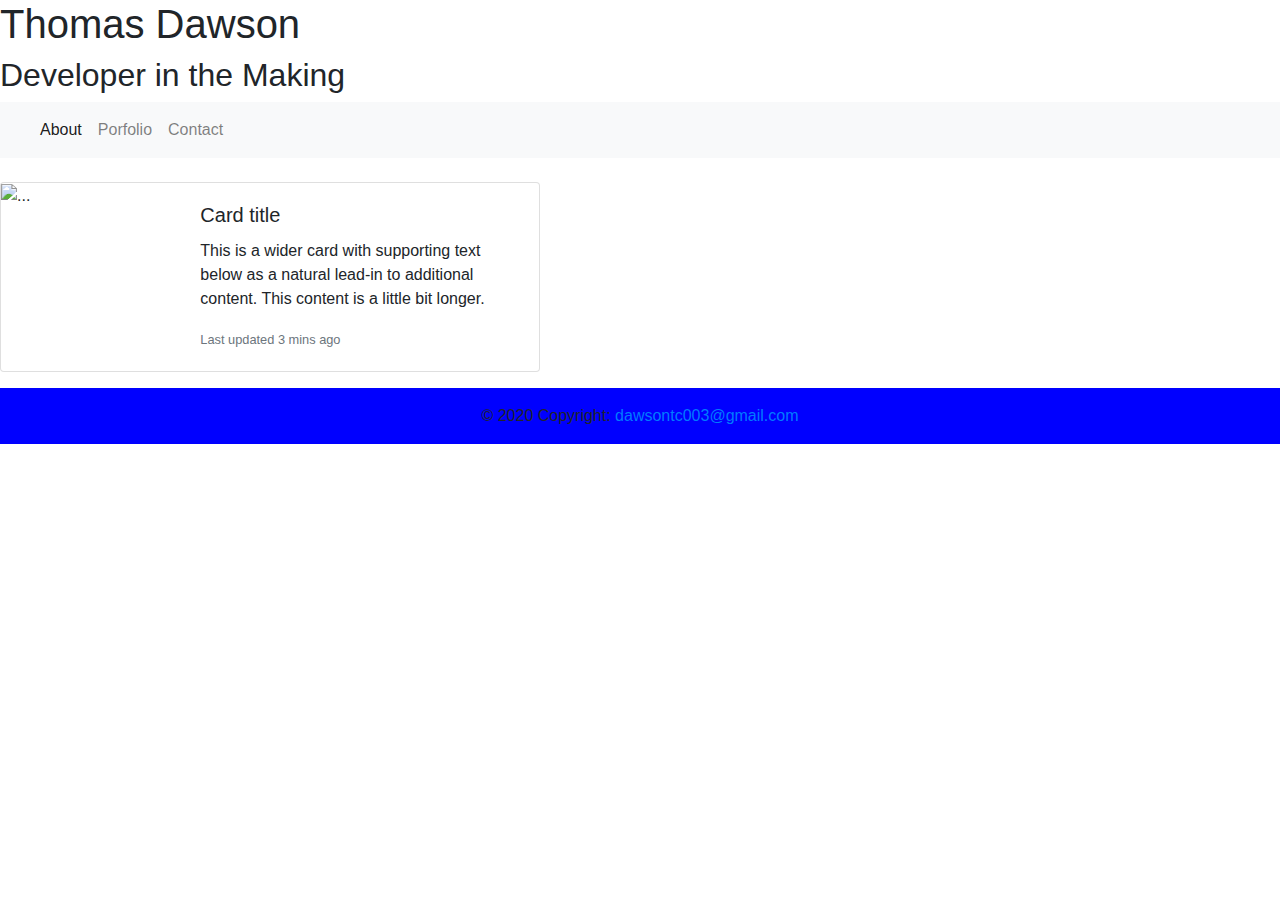
==== index.html @ 708390ba "Initial commit with Index, contact, and portfolio pages no styling" ====
<!DOCTYPE html>
<html lang="en">
  <head>
    <meta charset="UTF-8" />
    <meta name="viewport" content="width=device-width, initial-scale=1.0" />
    <title>Online Portfolio</title>
    <!-- Bootstrap link reference -->
    <link
      rel="stylesheet"
      href="https://stackpath.bootstrapcdn.com/bootstrap/4.5.2/css/bootstrap.min.css"
      integrity="sha384-JcKb8q3iqJ61gNV9KGb8thSsNjpSL0n8PARn9HuZOnIxN0hoP+VmmDGMN5t9UJ0Z"
      crossorigin="anonymous"
    />
    <!-- Custom CSS link reference -->
    <link rel="stylesheet" href="style.css" />
  </head>
  <body>
    <!-- Header elements -->
    <h1>Thomas Dawson</h1>
    <h2>Developer in the Making</h2>
    <!-- Bootstrap collapsible Nav -->
    <nav class="navbar navbar-expand-lg navbar-light bg-light">
      <a class="navbar-brand" href="#"></a>
      <button
        class="navbar-toggler"
        type="button"
        data-toggle="collapse"
        data-target="#navbarNavAltMarkup"
        aria-controls="navbarNavAltMarkup"
        aria-expanded="false"
        aria-label="Toggle navigation"
      >
        <span class="navbar-toggler-icon"></span>
      </button>
      <div class="collapse navbar-collapse" id="navbarNavAltMarkup">
        <div class="navbar-nav">
          <a class="nav-link active" href="index.html"
            >About <span class="sr-only">(current)</span></a
          >
          <a class="nav-link" href="portfolio.html">Porfolio</a>
          <a class="nav-link" href="contact.html">Contact</a>
        </div>
      </div>
    </nav>
    <br />
    <!-- Profile Image -->
            <div class="card mb-3" style="max-width: 540px">
              <div class="row no-gutters">
                <div class="col-md-4">
                  <img src="https://bootcampspot.com/broker/studentAvatar?accountId=61205" class="" alt="..." />
                </div>
                <div class="col-md-8">
                  <div class="card-body">
                    <h5 class="card-title">Card title</h5>
                    <p class="card-text">
                      This is a wider card with supporting text below as a natural
                      lead-in to additional content. This content is a little bit
                      longer.
                    </p>
            
                    <p class="card-text">
                      <small class="text-muted">Last updated 3 mins ago</small>
                    </p>
                  </div>
                </div>
              </div>
            </div>
            </body>
              </body>
              <!-- Footer -->
              <footer class="page-footer font-small blue">
              
                <!-- Copyright -->
                <div class="footer-copyright text-center py-3">© 2020 Copyright:
                  <a href="dawsontc003@gmail.com"> dawsontc003@gmail.com</a>
                </div>
                <!-- Copyright -->
              
              </footer>
              <!-- Footer -->
</html>
---- style.css ----
form {
  float: left;
  width: 500px;
  padding-left: 50px;
}
img {
  width: 190px;
}
footer {
  background-color: blue;
}
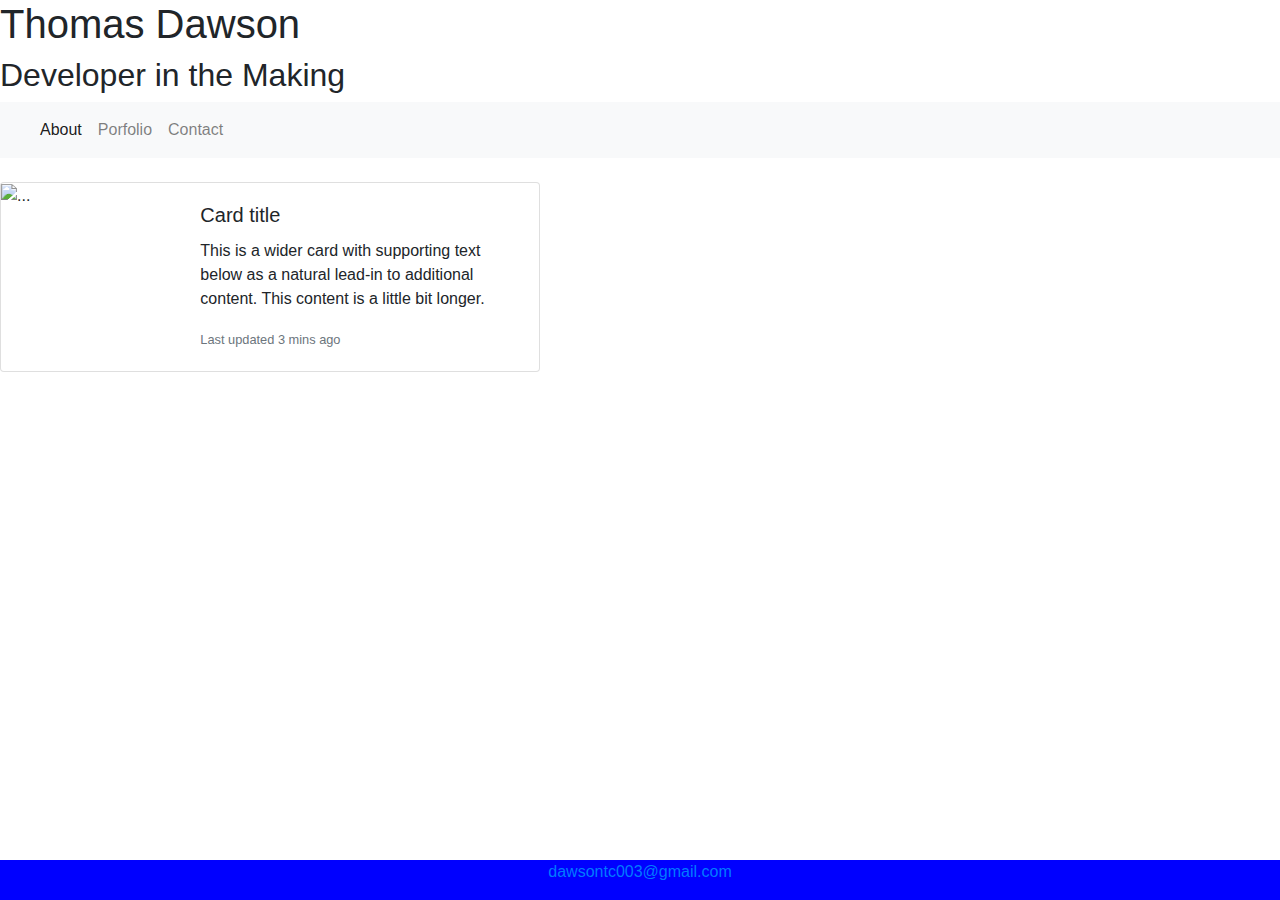
==== commit 84674f7b: "Header, footer, and gallery for porfolio" ====
--- a/index.html
+++ b/index.html
@@ -44,38 +44,36 @@
     </nav>
     <br />
     <!-- Profile Image -->
-            <div class="card mb-3" style="max-width: 540px">
-              <div class="row no-gutters">
-                <div class="col-md-4">
-                  <img src="https://bootcampspot.com/broker/studentAvatar?accountId=61205" class="" alt="..." />
-                </div>
-                <div class="col-md-8">
-                  <div class="card-body">
-                    <h5 class="card-title">Card title</h5>
-                    <p class="card-text">
-                      This is a wider card with supporting text below as a natural
-                      lead-in to additional content. This content is a little bit
-                      longer.
-                    </p>
-            
-                    <p class="card-text">
-                      <small class="text-muted">Last updated 3 mins ago</small>
-                    </p>
-                  </div>
-                </div>
-              </div>
-            </div>
-            </body>
-              </body>
-              <!-- Footer -->
-              <footer class="page-footer font-small blue">
-              
-                <!-- Copyright -->
-                <div class="footer-copyright text-center py-3">© 2020 Copyright:
-                  <a href="dawsontc003@gmail.com"> dawsontc003@gmail.com</a>
-                </div>
-                <!-- Copyright -->
-              
-              </footer>
-              <!-- Footer -->
+    <div class="card mb-3" style="max-width: 540px">
+      <div class="row no-gutters">
+        <div class="col-md-4">
+          <img
+            src="https://bootcampspot.com/broker/studentAvatar?accountId=61205"
+            class=""
+            alt="..."
+          />
+        </div>
+        <div class="col-md-8">
+          <div class="card-body">
+            <h5 class="card-title">Card title</h5>
+            <p class="card-text">
+              This is a wider card with supporting text below as a natural
+              lead-in to additional content. This content is a little bit
+              longer.
+            </p>
+
+            <p class="card-text">
+              <small class="text-muted">Last updated 3 mins ago</small>
+            </p>
+          </div>
+        </div>
+      </div>
+    </div>
+    <!-- Footer -->
+    <div class="footer">
+      <p><a href="/contact.html">dawsontc003@gmail.com</a></p>
+    </div>
+  </body>
+
+  <!-- Footer -->
 </html>
--- a/style.css
+++ b/style.css
@@ -9,3 +9,12 @@
 footer {
   background-color: blue;
 }
+.footer {
+  position: fixed;
+  left: 0;
+  bottom: 0;
+  width: 100%;
+  background-color: blue;
+  color: white;
+  text-align: center;
+}
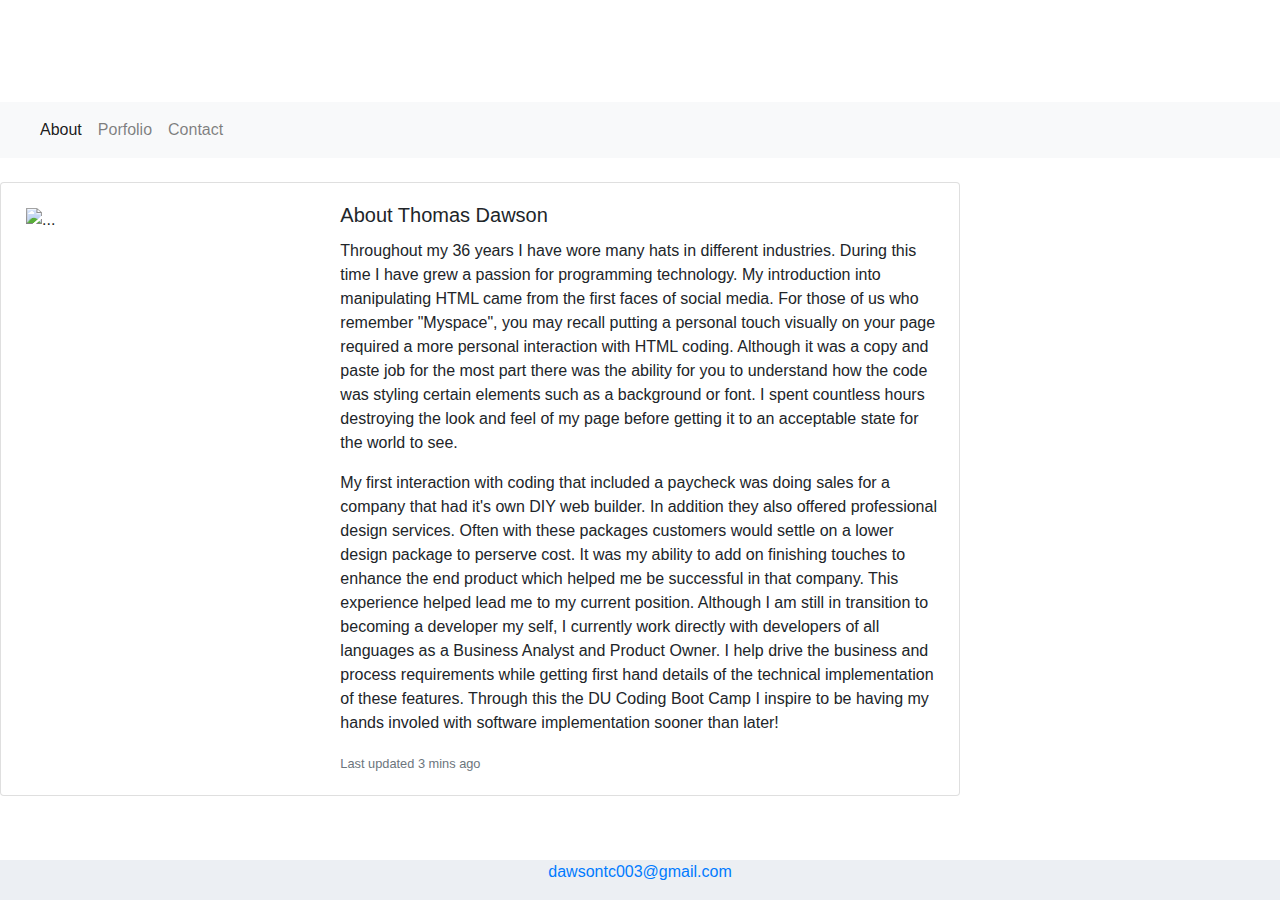
==== commit b0cead8a: "updated portfolio pics and content on index page" ====
--- a/index.html
+++ b/index.html
@@ -16,8 +16,10 @@
   </head>
   <body>
     <!-- Header elements -->
-    <h1>Thomas Dawson</h1>
-    <h2>Developer in the Making</h2>
+    <div class="header">
+      <h1>Thomas Dawson</h1>
+      <h2>Developer in the Making</h2>
+    </div>
     <!-- Bootstrap collapsible Nav -->
     <nav class="navbar navbar-expand-lg navbar-light bg-light">
       <a class="navbar-brand" href="#"></a>
@@ -43,8 +45,8 @@
       </div>
     </nav>
     <br />
-    <!-- Profile Image -->
-    <div class="card mb-3" style="max-width: 540px">
+    <!-- Profile Image and content -->
+    <div class="card mb-3" style="max-width: 75%">
       <div class="row no-gutters">
         <div class="col-md-4">
           <img
@@ -55,11 +57,35 @@
         </div>
         <div class="col-md-8">
           <div class="card-body">
-            <h5 class="card-title">Card title</h5>
+            <h5 class="card-title">About Thomas Dawson</h5>
             <p class="card-text">
-              This is a wider card with supporting text below as a natural
-              lead-in to additional content. This content is a little bit
-              longer.
+              Throughout my 36 years I have wore many hats in different
+              industries. During this time I have grew a passion for programming
+              technology. My introduction into manipulating HTML came from the
+              first faces of social media. For those of us who remember
+              "Myspace", you may recall putting a personal touch visually on
+              your page required a more personal interaction with HTML coding.
+              Although it was a copy and paste job for the most part there was
+              the ability for you to understand how the code was styling certain
+              elements such as a background or font. I spent countless hours
+              destroying the look and feel of my page before getting it to an
+              acceptable state for the world to see.
+            </p>
+            <p>
+              My first interaction with coding that included a paycheck was
+              doing sales for a company that had it's own DIY web builder. In
+              addition they also offered professional design services. Often
+              with these packages customers would settle on a lower design
+              package to perserve cost. It was my ability to add on finishing
+              touches to enhance the end product which helped me be successful
+              in that company. This experience helped lead me to my current
+              position. Although I am still in transition to becoming a
+              developer my self, I currently work directly with developers of
+              all languages as a Business Analyst and Product Owner. I help
+              drive the business and process requirements while getting first
+              hand details of the technical implementation of these features.
+              Through this the DU Coding Boot Camp I inspire to be having my
+              hands involed with software implementation sooner than later!
             </p>
 
             <p class="card-text">
--- a/style.css
+++ b/style.css
@@ -4,17 +4,33 @@
   padding-left: 50px;
 }
 img {
-  width: 190px;
+  width: 300px;
+  margin: 25px;
 }
-footer {
-  background-color: blue;
-}
+
 .footer {
   position: fixed;
   left: 0;
   bottom: 0;
   width: 100%;
-  background-color: blue;
+  background-color: #eceff3;
   color: white;
   text-align: center;
 }
+.cardmb-3 {
+  margin: 25px;
+}
+.imagegallery {
+  margin: 25px;
+}
+.article {
+  margin: 25px;
+}
+body {
+  background-image: url(https://images.unsplash.com/photo-1534175507998-e5477e27c2c7?ixlib=rb-1.2.1&ixid=eyJhcHBfaWQiOjEyMDd9&auto=format&fit=crop&w=334&q=80);
+}
+.header {
+  font-style: italic;
+  font-family: fantasy;
+  color: white;
+}
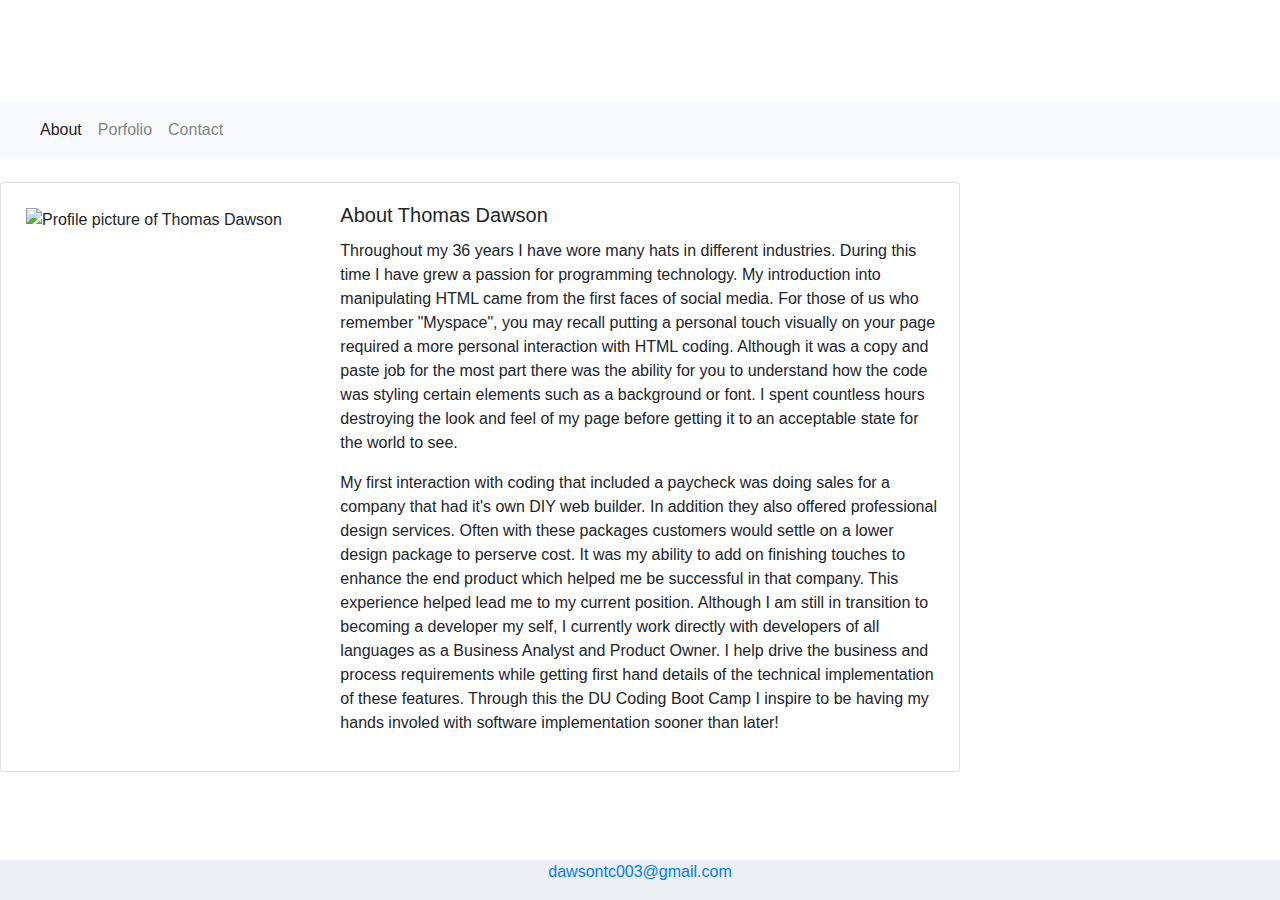
==== commit afb36df3: "Updated README and edits for working hamburger nav" ====
--- a/index.html
+++ b/index.html
@@ -52,7 +52,7 @@
           <img
             src="https://bootcampspot.com/broker/studentAvatar?accountId=61205"
             class=""
-            alt="..."
+            alt="Profile picture of Thomas Dawson"
           />
         </div>
         <div class="col-md-8">
@@ -87,10 +87,6 @@
               Through this the DU Coding Boot Camp I inspire to be having my
               hands involed with software implementation sooner than later!
             </p>
-
-            <p class="card-text">
-              <small class="text-muted">Last updated 3 mins ago</small>
-            </p>
           </div>
         </div>
       </div>
@@ -101,5 +97,22 @@
     </div>
   </body>
 
+  <!-- JS scripts for hamburger menu -->
+  <script
+    src="https://code.jquery.com/jquery-3.5.1.slim.min.js"
+    integrity="sha384-DfXdz2htPH0lsSSs5nCTpuj/zy4C+OGpamoFVy38MVBnE+IbbVYUew+OrCXaRkfj"
+    crossorigin="anonymous"
+  ></script>
+  <script
+    src="https://cdn.jsdelivr.net/npm/popper.js@1.16.1/dist/umd/popper.min.js"
+    integrity="sha384-9/reFTGAW83EW2RDu2S0VKaIzap3H66lZH81PoYlFhbGU+6BZp6G7niu735Sk7lN"
+    crossorigin="anonymous"
+  ></script>
+  <script
+    src="https://stackpath.bootstrapcdn.com/bootstrap/4.5.2/js/bootstrap.min.js"
+    integrity="sha384-B4gt1jrGC7Jh4AgTPSdUtOBvfO8shuf57BaghqFfPlYxofvL8/KUEfYiJOMMV+rV"
+    crossorigin="anonymous"
+  ></script>
+
   <!-- Footer -->
 </html>
--- a/style.css
+++ b/style.css
@@ -34,3 +34,6 @@
   font-family: fantasy;
   color: white;
 }
+.form-group {
+  color: white;
+}
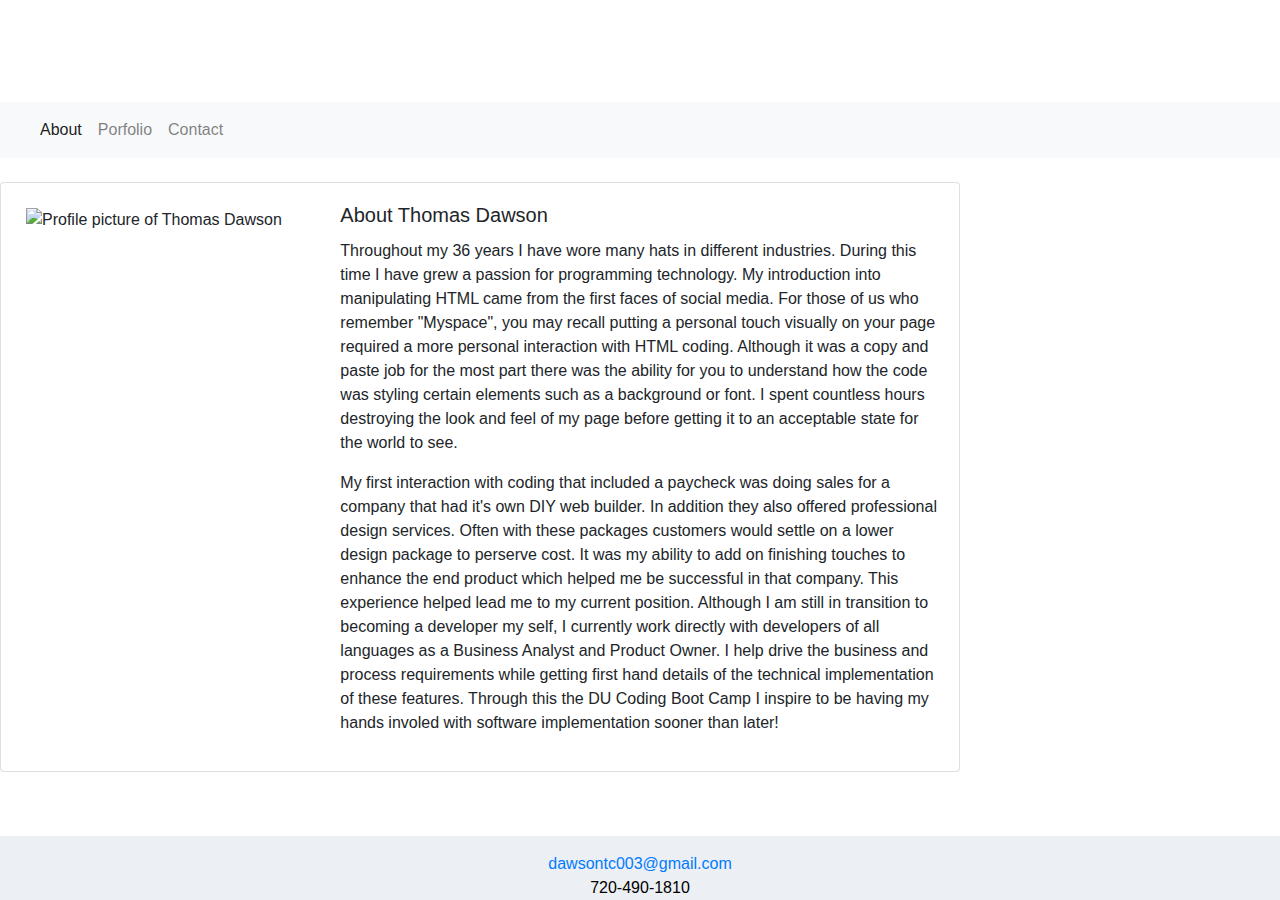
==== commit 7a594656: "Updated footer, contact page, and JS file with github API call" ====
--- a/index.html
+++ b/index.html
@@ -93,7 +93,9 @@
     </div>
     <!-- Footer -->
     <div class="footer">
-      <p><a href="/contact.html">dawsontc003@gmail.com</a></p>
+      </p><a href="/contact.html">dawsontc003@gmail.com</a>
+      <div>720-490-1810</div>
+     
     </div>
   </body>
 
@@ -113,6 +115,4 @@
     integrity="sha384-B4gt1jrGC7Jh4AgTPSdUtOBvfO8shuf57BaghqFfPlYxofvL8/KUEfYiJOMMV+rV"
     crossorigin="anonymous"
   ></script>
-
-  <!-- Footer -->
 </html>
--- a/style.css
+++ b/style.css
@@ -1,7 +1,12 @@
+.aside {
+  color: white;
+  float: right;
+}
 form {
   float: left;
   width: 500px;
   padding-left: 50px;
+  clear: both;
 }
 img {
   width: 300px;
@@ -14,7 +19,7 @@
   bottom: 0;
   width: 100%;
   background-color: #eceff3;
-  color: white;
+  color: black;
   text-align: center;
 }
 .cardmb-3 {
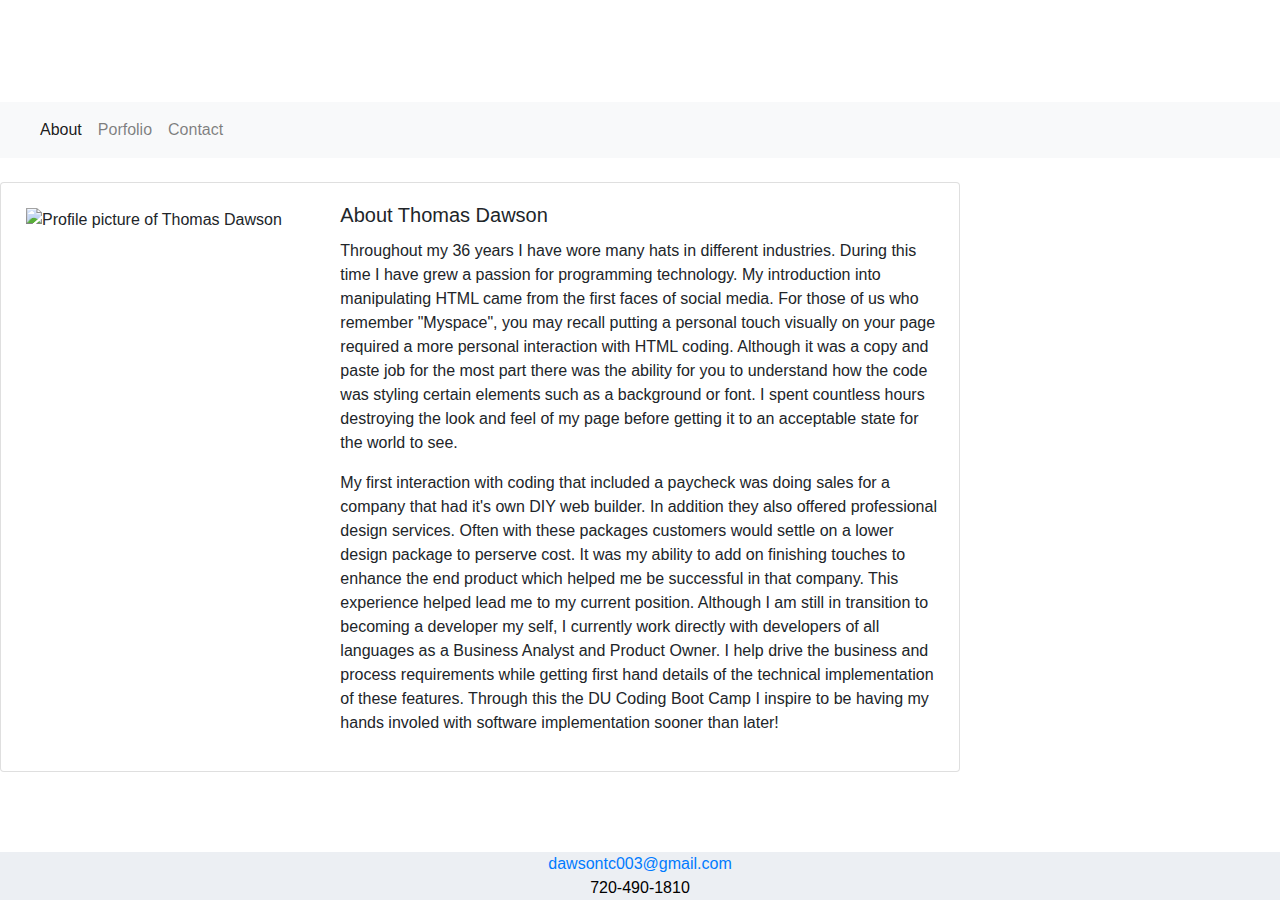
==== commit de6ecb09: "update content with project details" ====
--- a/index.html
+++ b/index.html
@@ -93,9 +93,8 @@
     </div>
     <!-- Footer -->
     <div class="footer">
-      </p><a href="/contact.html">dawsontc003@gmail.com</a>
+      <a href="/contact.html">dawsontc003@gmail.com</a>
       <div>720-490-1810</div>
-     
     </div>
   </body>
 
--- a/style.css
+++ b/style.css
@@ -6,7 +6,6 @@
   float: left;
   width: 500px;
   padding-left: 50px;
-  clear: both;
 }
 img {
   width: 300px;
@@ -41,4 +40,13 @@
 }
 .form-group {
   color: white;
+  font-family: fantasy;
+  font-size: 24px;
 }
+.projectSection {
+  color: white;
+  margin: auto;
+  width: 33%;
+  font-family: fantasy;
+  font-size: 18px;
+}
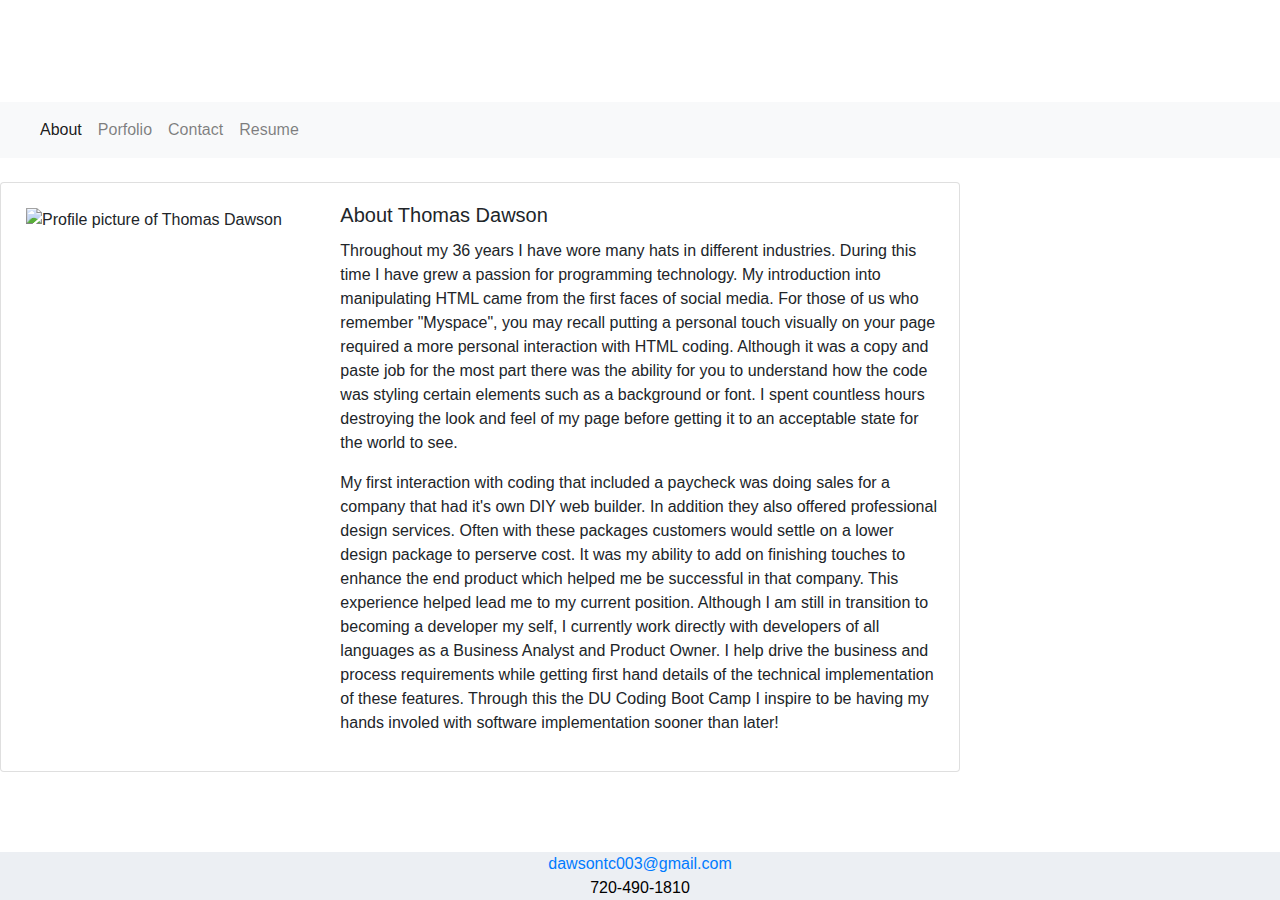
==== commit 7c071f3f: "Final push with updated README and resume PDF" ====
--- a/index.html
+++ b/index.html
@@ -41,6 +41,12 @@
           >
           <a class="nav-link" href="portfolio.html">Porfolio</a>
           <a class="nav-link" href="contact.html">Contact</a>
+          <a
+            class="nav-link"
+            href="./Assets/Dawson, Thomas Resume.pdf"
+            target="_blank"
+            >Resume</a
+          >
         </div>
       </div>
     </nav>
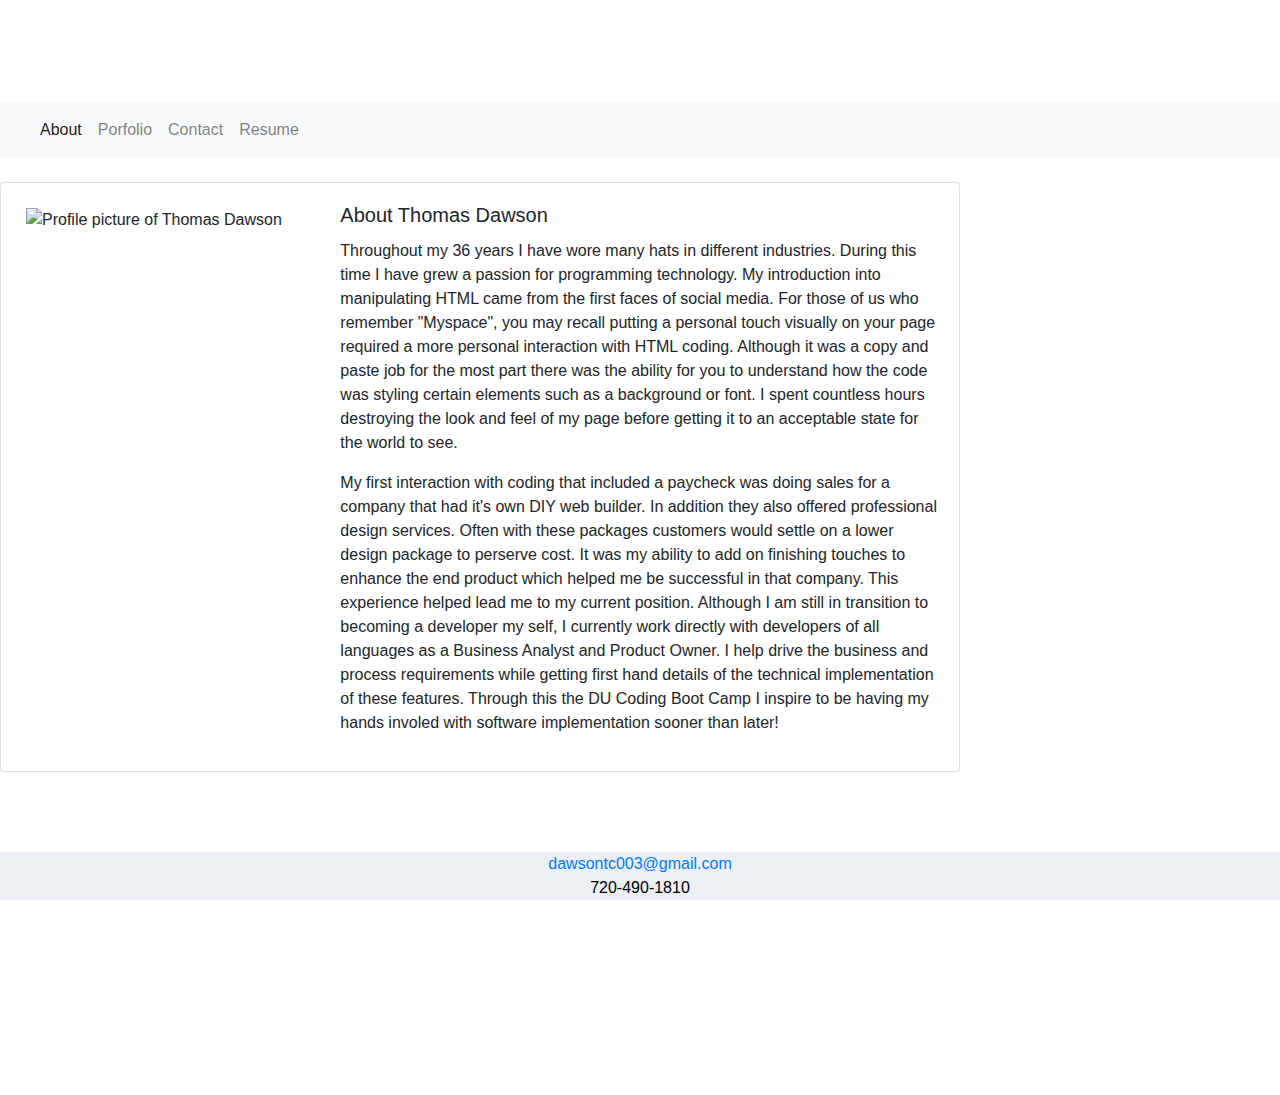
==== commit e9e0843f: "updated resume" ====
--- a/index.html
+++ b/index.html
@@ -2,7 +2,7 @@
 <html lang="en">
   <head>
     <meta charset="UTF-8" />
-    <meta name="viewport" content="width=device-width, initial-scale=1.0" />
+    <meta name="viewport" content="width=device-width, initial-scale=1" />
     <title>Online Portfolio</title>
     <!-- Bootstrap link reference -->
     <link
@@ -10,6 +10,11 @@
       href="https://stackpath.bootstrapcdn.com/bootstrap/4.5.2/css/bootstrap.min.css"
       integrity="sha384-JcKb8q3iqJ61gNV9KGb8thSsNjpSL0n8PARn9HuZOnIxN0hoP+VmmDGMN5t9UJ0Z"
       crossorigin="anonymous"
+    />
+    <!-- codepen.io cdn link -->
+    <link
+      rel="stylesheet"
+      href="https://cdnjs.cloudflare.com/ajax/libs/EaselJS/1.0.2/easeljs.min.js"
     />
     <!-- Custom CSS link reference -->
     <link rel="stylesheet" href="style.css" />
@@ -102,6 +107,8 @@
       <a href="/contact.html">dawsontc003@gmail.com</a>
       <div>720-490-1810</div>
     </div>
+    <div id="output"></div>
+    <canvas id="myCanvas" width="400" height="300"></canvas>
   </body>
 
   <!-- JS scripts for hamburger menu -->
--- a/style.css
+++ b/style.css
@@ -1,3 +1,11 @@
+* {
+  margin: 0;
+  padding: 0;
+  border: 0;
+}
+/* body {
+  background-color: black;
+} */
 .aside {
   color: white;
   float: right;
